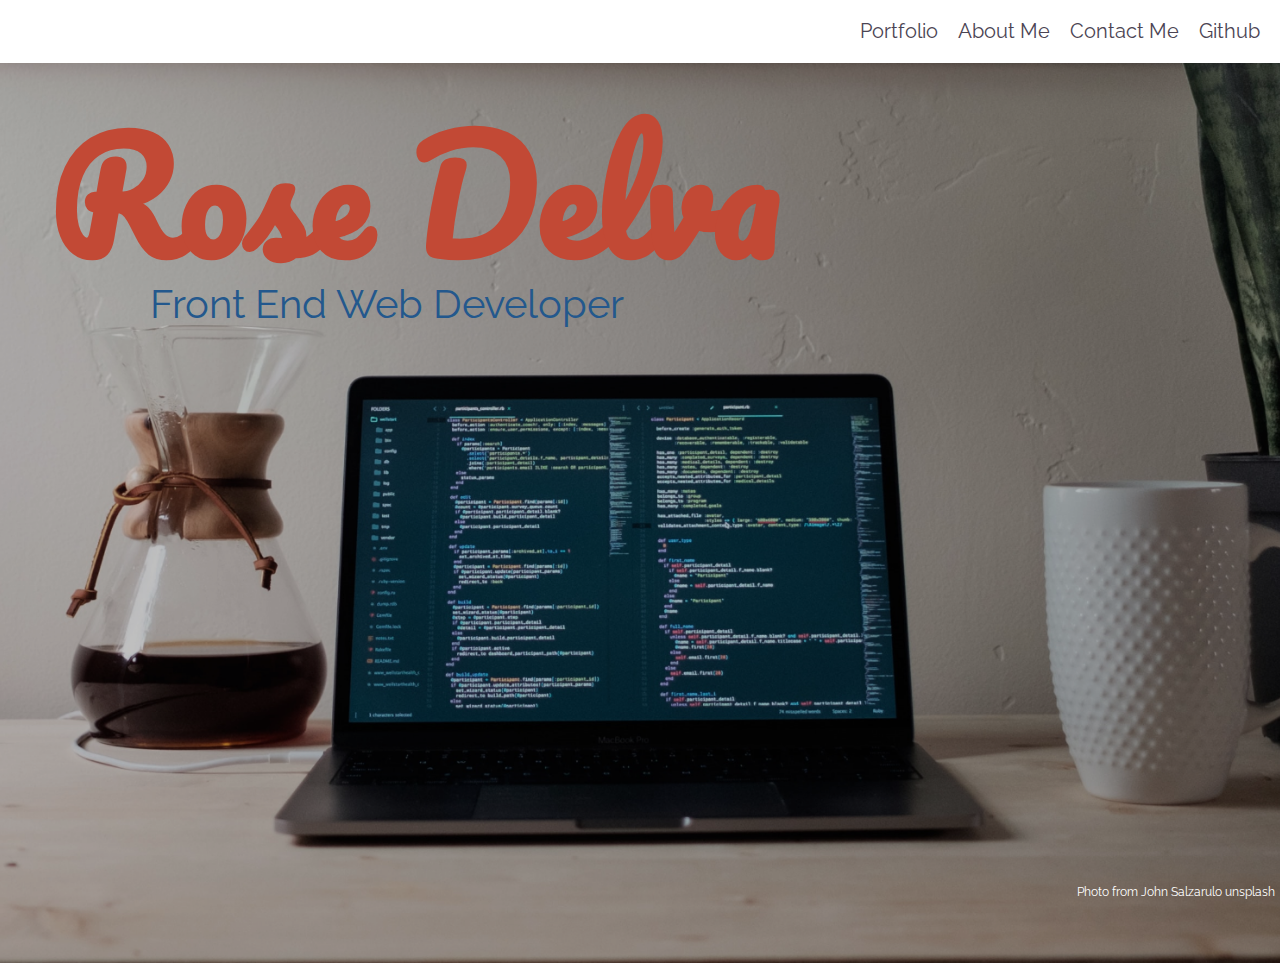
==== index.html @ cff22c8c "removed overlay adjust h1 for mobile" ====
<!DOCTYPE html>
<html>
	<head>
		<meta charset ="utf-8">
		<title>Rose Delva - Front-End Developer Portfolio</title>
		<meta name="viewport" content="width=device-width, initial-scale=1.0">
		<link rel="stylesheet" href="assets/css/style.css">


	</head>
	<body>
		<div class="wrapper">
			<header class="homepage-header container">
				<div class="homepage-logo">           
                    <div id="menu-button" class="homepage-button">  
                        <img src="assets/img/svg/menu.svg" >
                    </div>
                </div> <!-- homepage logo-->
				<nav id="menu" class="homepage-menu">
					<ul>
						<li><a href="portfolio.html" id="portfolio">Portfolio</a></li>
						<li><a href="about.html" id="about">About Me</a></li>
						<li><a href="contact.html" id="contact">Contact Me</a></li>
						<li><a href="https://github.com/rdelva" id="github">Github</a></li>
					</ul>
				</nav>
			</header>
			<div class="bg container"> <!-- bg placement-->
				<div class="overlay" >
					<div class="homepage-title">
						<h1>Rose Delva</h1>
						<h2 class="job-title">Front End Web Developer</h2>
					</div>				
				</div>
				
			</div>
			<h5 class="credit">Photo from John Salzarulo unsplash</h5>
		</div> <!-- end of container -->
		<footer>
			<nav class="footer-nav"></nav>
		</footer>
		<script src="assets/js/jquery-3.5.1.min.js"></script>
		<script src="assets/js/script.js"></script>
	</body>
</html>
---- assets/css/style.css ----
/*desaturated blue*/
/*shade of blue	*/
@import url("https://fonts.googleapis.com/css2?family=Raleway:ital,wght@0,300;0,400;0,700;0,900;1,400&display=swap");
@import url("https://fonts.googleapis.com/css2?family=Pacifico&display=swap");
/*! normalize.css v8.0.1 | MIT License | github.com/necolas/normalize.css */
/* Document
   ========================================================================== */
/**
 * 1. Correct the line height in all browsers.
 * 2. Prevent adjustments of font size after orientation changes in iOS.
 */
html {
  line-height: 1.15;
  /* 1 */
  -webkit-text-size-adjust: 100%;
  /* 2 */
}

/* Sections
   ========================================================================== */
/**
 * Remove the margin in all browsers.
 */
body {
  margin: 0;
}

/**
 * Render the `main` element consistently in IE.
 */
main {
  display: block;
}

/**
 * Correct the font size and margin on `h1` elements within `section` and
 * `article` contexts in Chrome, Firefox, and Safari.
 */
h1 {
  font-size: 2em;
  margin: 0.67em 0;
}

/* Grouping content
   ========================================================================== */
/**
 * 1. Add the correct box sizing in Firefox.
 * 2. Show the overflow in Edge and IE.
 */
hr {
  box-sizing: content-box;
  /* 1 */
  height: 0;
  /* 1 */
  overflow: visible;
  /* 2 */
}

/**
 * 1. Correct the inheritance and scaling of font size in all browsers.
 * 2. Correct the odd `em` font sizing in all browsers.
 */
pre {
  font-family: monospace, monospace;
  /* 1 */
  font-size: 1em;
  /* 2 */
}

/* Text-level semantics
   ========================================================================== */
/**
 * Remove the gray background on active links in IE 10.
 */
a {
  background-color: transparent;
}

/**
 * 1. Remove the bottom border in Chrome 57-
 * 2. Add the correct text decoration in Chrome, Edge, IE, Opera, and Safari.
 */
abbr[title] {
  border-bottom: none;
  /* 1 */
  text-decoration: underline;
  /* 2 */
  text-decoration: underline dotted;
  /* 2 */
}

/**
 * Add the correct font weight in Chrome, Edge, and Safari.
 */
b,
strong {
  font-weight: bolder;
}

/**
 * 1. Correct the inheritance and scaling of font size in all browsers.
 * 2. Correct the odd `em` font sizing in all browsers.
 */
code,
kbd,
samp {
  font-family: monospace, monospace;
  /* 1 */
  font-size: 1em;
  /* 2 */
}

/**
 * Add the correct font size in all browsers.
 */
small {
  font-size: 80%;
}

/**
 * Prevent `sub` and `sup` elements from affecting the line height in
 * all browsers.
 */
sub,
sup {
  font-size: 75%;
  line-height: 0;
  position: relative;
  vertical-align: baseline;
}

sub {
  bottom: -0.25em;
}

sup {
  top: -0.5em;
}

/* Embedded content
   ========================================================================== */
/**
 * Remove the border on images inside links in IE 10.
 */
img {
  border-style: none;
}

/* Forms
   ========================================================================== */
/**
 * 1. Change the font styles in all browsers.
 * 2. Remove the margin in Firefox and Safari.
 */
button,
input,
optgroup,
select,
textarea {
  font-family: inherit;
  /* 1 */
  font-size: 100%;
  /* 1 */
  line-height: 1.15;
  /* 1 */
  margin: 0;
  /* 2 */
}

/**
 * Show the overflow in IE.
 * 1. Show the overflow in Edge.
 */
button,
input {
  /* 1 */
  overflow: visible;
}

/**
 * Remove the inheritance of text transform in Edge, Firefox, and IE.
 * 1. Remove the inheritance of text transform in Firefox.
 */
button,
select {
  /* 1 */
  text-transform: none;
}

/**
 * Correct the inability to style clickable types in iOS and Safari.
 */
button,
[type=button],
[type=reset],
[type=submit] {
  -webkit-appearance: button;
}

/**
 * Remove the inner border and padding in Firefox.
 */
button::-moz-focus-inner,
[type=button]::-moz-focus-inner,
[type=reset]::-moz-focus-inner,
[type=submit]::-moz-focus-inner {
  border-style: none;
  padding: 0;
}

/**
 * Restore the focus styles unset by the previous rule.
 */
button:-moz-focusring,
[type=button]:-moz-focusring,
[type=reset]:-moz-focusring,
[type=submit]:-moz-focusring {
  outline: 1px dotted ButtonText;
}

/**
 * Correct the padding in Firefox.
 */
fieldset {
  padding: 0.35em 0.75em 0.625em;
}

/**
 * 1. Correct the text wrapping in Edge and IE.
 * 2. Correct the color inheritance from `fieldset` elements in IE.
 * 3. Remove the padding so developers are not caught out when they zero out
 *    `fieldset` elements in all browsers.
 */
legend {
  box-sizing: border-box;
  /* 1 */
  color: inherit;
  /* 2 */
  display: table;
  /* 1 */
  max-width: 100%;
  /* 1 */
  padding: 0;
  /* 3 */
  white-space: normal;
  /* 1 */
}

/**
 * Add the correct vertical alignment in Chrome, Firefox, and Opera.
 */
progress {
  vertical-align: baseline;
}

/**
 * Remove the default vertical scrollbar in IE 10+.
 */
textarea {
  overflow: auto;
}

/**
 * 1. Add the correct box sizing in IE 10.
 * 2. Remove the padding in IE 10.
 */
[type=checkbox],
[type=radio] {
  box-sizing: border-box;
  /* 1 */
  padding: 0;
  /* 2 */
}

/**
 * Correct the cursor style of increment and decrement buttons in Chrome.
 */
[type=number]::-webkit-inner-spin-button,
[type=number]::-webkit-outer-spin-button {
  height: auto;
}

/**
 * 1. Correct the odd appearance in Chrome and Safari.
 * 2. Correct the outline style in Safari.
 */
[type=search] {
  -webkit-appearance: textfield;
  /* 1 */
  outline-offset: -2px;
  /* 2 */
}

/**
 * Remove the inner padding in Chrome and Safari on macOS.
 */
[type=search]::-webkit-search-decoration {
  -webkit-appearance: none;
}

/**
 * 1. Correct the inability to style clickable types in iOS and Safari.
 * 2. Change font properties to `inherit` in Safari.
 */
::-webkit-file-upload-button {
  -webkit-appearance: button;
  /* 1 */
  font: inherit;
  /* 2 */
}

/* Interactive
   ========================================================================== */
/*
 * Add the correct display in Edge, IE 10+, and Firefox.
 */
details {
  display: block;
}

/*
 * Add the correct display in all browsers.
 */
summary {
  display: list-item;
}

/* Misc
   ========================================================================== */
/**
 * Add the correct display in IE 10+.
 */
template {
  display: none;
}

/**
 * Add the correct display in IE 10.
 */
[hidden] {
  display: none;
}

body, html, .wrapper {
  height: 100%;
}

* {
  box-sizing: border-box;
}

.bg {
  background-image: url("../img/background.png");
  background-position: center;
  background-repeat: no-repeat;
  background-size: cover;
  position: relative;
  height: 100%;
}

/*
.overlay {
	background-color: rgba(255, 255, 255, 0.205);
    position: absolute;
    top: 0;
    left: 0;
    width: 100%;
	height: 100%;
	z-index: 1;
}
*/
body {
  font-family: "Raleway", sans-serif;
}

img {
  max-width: 100%;
}

.container {
  padding: 10px;
}

.portfolio, .about {
  background-color: #DFDCD9;
  height: auto;
}

.about {
  line-height: 30px;
  height: 100%;
}

.homepage-title {
  padding-top: 50px;
  text-align: center;
}
@media (min-width: 769px) {
  .homepage-title {
    text-align: initial;
    padding-left: 40px;
    padding-top: 35px;
  }
}

.title {
  display: flex;
  flex-direction: row;
  flex-wrap: nowrap;
  font-size: 1.25em;
  color: #4B4453;
  font-weight: bold;
  font-family: "Raleway", sans-serif;
}

.logo {
  text-decoration: none;
}

#header-name {
  font-size: 1.5625em;
  color: #C24935;
  padding-top: 20px;
  font-family: "Pacifico", cursive;
  display: inline-block;
}
@media (min-width: 769px) {
  #header-name {
    padding-top: 10px;
  }
}
#header-title {
  display: none;
  font-size: 1.25em;
  color: #4B4453;
  font-family: "Raleway", sans-serif;
}

h1 {
  font-size: 3.125em;
  color: #C24935;
  font-family: "Pacifico", cursive;
  padding: 0px;
  margin: 0px;
}
@media (min-width: 375px) and (max-width: 640px) {
  h1 {
    font-size: 4.375em;
  }
}
@media (min-width: 640px) and (max-width: 768px) {
  h1 {
    font-size: 5em;
  }
}
@media (min-width: 769px) {
  h1 {
    font-size: 9.375em;
  }
}

h2 {
  margin: 0px;
  font-size: 1.375em;
  color: #23588D;
  font-family: "Raleway", sans-serif;
}
@media (min-width: 375px) and (max-width: 640px) {
  h2 {
    font-size: 1.5625em;
  }
}
@media (min-width: 769px) {
  h2 {
    padding-left: 100px;
    font-size: 2.5em;
    font-weight: 400;
  }
}

h3 {
  font-size: 1.875em;
  font-weight: 300;
}

.credit {
  font-size: 0.75em;
  color: #fff;
  font-weight: 400;
  margin: 0;
  padding: 0;
  position: absolute;
  right: 5px;
  bottom: -32px;
  display: inline-block;
}
@media (min-width: 769px) {
  .credit {
    bottom: 0px;
  }
}

p {
  font-family: "Raleway", sans-serif;
  font-size: 1em;
  font-weight: 300;
}

header {
  display: flex;
  flex-direction: column;
  flex-wrap: nowrap;
}
@media (min-width: 769px) {
  header {
    display: flex;
    flex-direction: row;
    flex-wrap: nowrap;
    justify-content: space-between;
  }
}

@media (min-width: 769px) {
  .homepage-header {
    display: flex;
    flex-direction: row;
    flex-wrap: nowrap;
    justify-content: flex-end;
  }
}

.homepage-logo {
  display: flex;
  flex-direction: row;
  flex-wrap: nowrap;
  justify-content: flex-end;
}

.header-logo {
  display: flex;
  flex-direction: row;
  flex-wrap: nowrap;
  justify-content: space-between;
}

#menu {
  display: none;
}
@media (min-width: 769px) {
  #menu {
    display: block;
  }
}
#menu ul {
  list-style-type: none;
  margin: 0px;
  padding: 0px;
}
@media (min-width: 769px) {
  #menu ul {
    display: flex;
    flex-direction: row;
    flex-wrap: nowrap;
  }
}
#menu ul li {
  padding: 10px;
  text-align: center;
}
#menu ul a {
  text-decoration: none;
  width: 100%;
  display: inline-block;
}
#menu ul a:link {
  font-size: 1.25em;
  color: #4B4453;
  font-weight: none;
}
#menu ul a:visited {
  font-size: 1.25em;
  color: #4B4453;
  font-weight: none;
}
#menu ul a:hover {
  font-size: 1.25em;
  color: #C24935;
  font-weight: none;
}

.img {
  max-width: 100%;
}

@media (min-width: 640px) and (max-width: 768px) {
  .portfolio section {
    display: flex;
    flex-direction: row;
    flex-wrap: wrap;
    justify-content: space-between;
    padding: 10px;
  }
}
@media (min-width: 769px) {
  .portfolio section {
    display: flex;
    flex-direction: row;
    flex-wrap: wrap;
    justify-content: space-around;
    padding: 10px;
  }
}

.project {
  position: relative;
  margin: 10px 0;
}
@media (min-width: 640px) and (max-width: 768px) {
  .project {
    width: 45%;
  }
}
@media (min-width: 769px) {
  .project {
    width: 45%;
  }
}
.project-info {
  font-size: 0.75em;
  color: #fff;
  background-color: rgba(192, 74, 53, 0.93);
  height: 100%;
  width: 100%;
  max-width: 100%;
  padding: 10px;
  color: #fff;
  position: absolute;
  z-index: 1;
  top: 0px;
  left: 0px;
  right: 0px;
  bottom: 0px;
  opacity: 0;
  transition-property: opacity;
  transition-duration: 0.5s;
  transition-timing-function: ease-in-out;
}
@media (min-width: 769px) {
  .project-info {
    font-size: 1.25em;
  }
}
@media (min-width: 1400px) {
  .project-info {
    font-size: 1.875em;
    padding: 20px;
  }
}
.project-info:hover {
  opacity: 1;
}
.project-title {
  border-bottom: 1px solid #fff;
  width: 100%;
  padding-bottom: 5px;
}
.project-text {
  line-height: 20px;
}
@media (min-width: 769px) {
  .project-text {
    line-height: 30px;
  }
}
@media (min-width: 1400px) {
  .project-text {
    line-height: 40px;
  }
}
.project a {
  border: 1px solid #fff;
  border-radius: 10px;
  padding: 20px;
  text-decoration: none;
}
.project a:link {
  color: #fff;
  background-color: none;
  transition-property: color, background-color;
  transition-duration: 1s;
}
.project a:visited {
  color: #fff;
}
.project a:hover {
  background-color: #fff;
  color: #C24935;
}
.project .links {
  display: flex;
  flex-direction: row;
  flex-wrap: nowrap;
  justify-content: space-between;
  padding: 5px 40px 0 40px;
}

.social img {
  width: 50px;
  height: 50px;
  margin-right: 10px;
}

.input-wrapper {
  width: 100%;
  position: relative;
}

.icon {
  position: absolute;
  color: #C24935;
  top: 20px;
  left: 5px;
}

.icon:focus {
  color: #23588D;
}

#menu-button {
  display: flex;
  flex-direction: column;
  flex-wrap: nowrap;
  justify-content: center;
  border: solid 3px #C24935;
  border-radius: 10px;
  cursor: pointer;
  transition-property: border;
  transition-duration: 2ms;
}
#menu-button:hover {
  border: solid 3px #23588D;
}
#menu-button img {
  padding: 10px;
}
@media (min-width: 769px) {
  #menu-button {
    display: none;
  }
}

.homepage-button {
  align-self: flex-end;
}

@media (min-width: 769px) {
  .contactInfo {
    display: flex;
    flex-direction: row;
    flex-wrap: nowrap;
    justify-content: space-between;
  }
}

.input-wrapper:first-child {
  margin-right: 10px;
}

input[type=text], input[type=email] {
  width: 100%;
  margin: 10px 0px 10px 0;
  outline: none;
  padding: 10px 10px 10px 30px;
  border: none;
  transition-property: border;
  transition-duration: 0.3s;
}
input[type=text]:focus, input[type=email]:focus {
  border-bottom: 1px solid #C24935;
}

textarea {
  width: 100%;
  margin: 10px 0px;
  border-radius: 5px;
  border-radius: 5px;
  padding: 10px;
  border: none;
  height: 250px;
  background-color: #fff;
  outline: none;
  transition-property: border;
  transition-duration: 0.5s;
}
textarea:focus {
  border-bottom: 3px solid #C24935;
}

[type=placeholder] {
  padding-left: 20px;
}

[type=submit] {
  display: block;
  border-radius: 5px;
  padding: 10px;
  width: 100%;
  background-color: #C24935;
  color: #fff;
  border: none;
}
[type=submit]:hover {
  background-color: #fff;
  color: #C24935;
  border-color: 1px solid #C24935;
}

/*# sourceMappingURL=style.css.map */
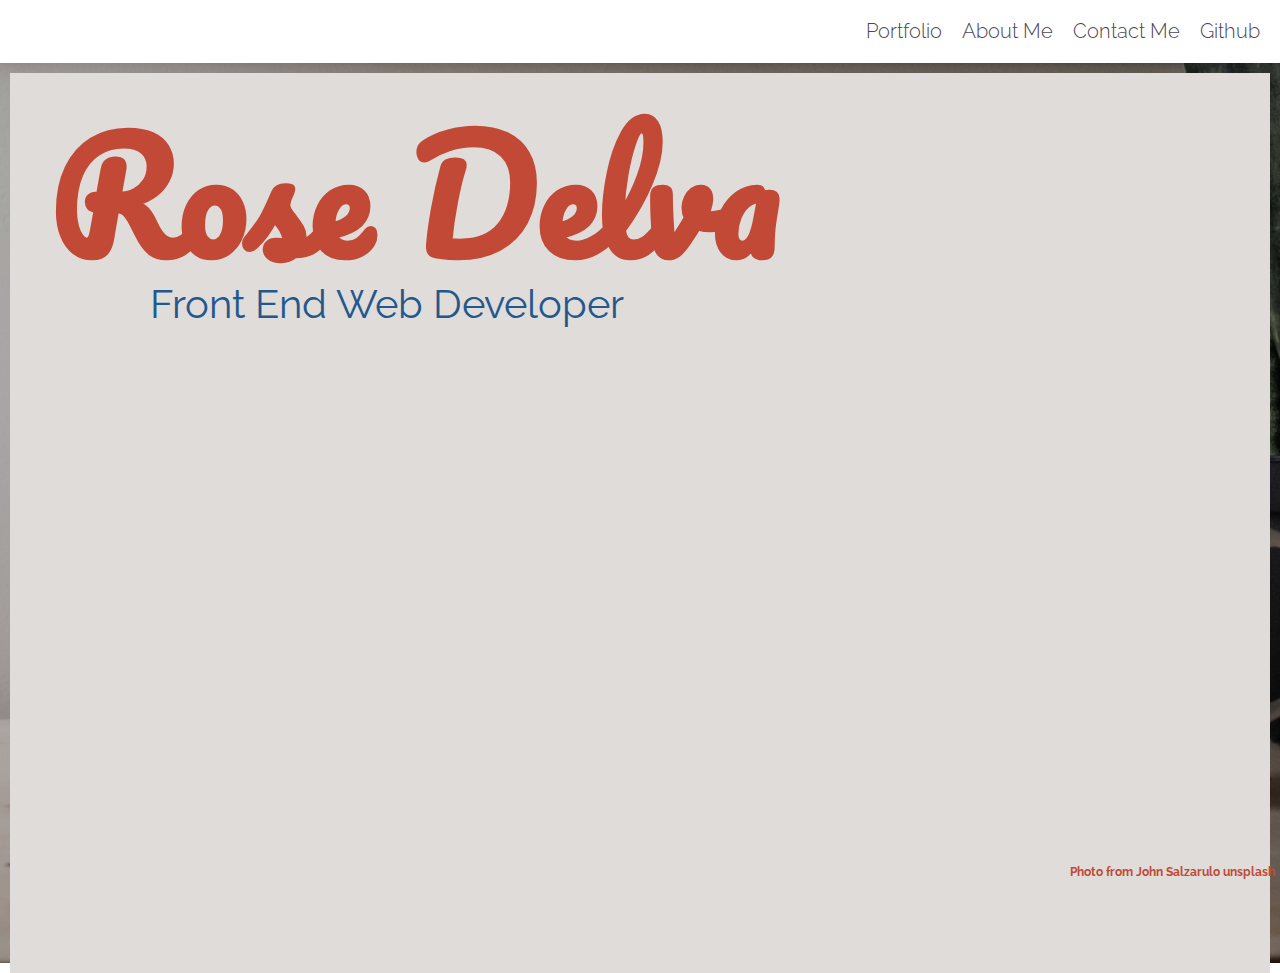
==== commit 7e24d4e2: "update code" ====
--- a/index.html
+++ b/index.html
@@ -1,5 +1,5 @@
 <!DOCTYPE html>
-<html>
+<html lang="EN">
 	<head>
 		<meta charset ="utf-8">
 		<title>Rose Delva - Front-End Developer Portfolio</title>
@@ -10,11 +10,14 @@
 	</head>
 	<body>
 		<div class="wrapper">
-			<header class="homepage-header container">
-				<div class="homepage-logo">           
-                    <div id="menu-button" class="homepage-button">  
-                        <img src="assets/img/svg/menu.svg" >
-                    </div>
+			<header class="homepage-header container" id="header">
+				<div class="homepage-logo">
+           
+                    <a id="menu-button" class="homepage-button">  						
+						<svg  id = "hamburger" viewBox="1 0 30 24" >
+							<path  d="M4 10h24c1.104 0 2-.896 2-2s-.896-2-2-2H4c-1.104 0-2 .896-2 2s.896 2 2 2zm24 4H4c-1.104 0-2 .896-2 2s.896 2 2 2h24c1.104 0 2-.896 2-2s-.896-2-2-2zm0 8H4c-1.104 0-2 .896-2 2s.896 2 2 2h24c1.104 0 2-.896 2-2s-.896-2-2-2z"/>
+						</svg>
+                    </a>
                 </div> <!-- homepage logo-->
 				<nav id="menu" class="homepage-menu">
 					<ul>
@@ -34,7 +37,7 @@
 				</div>
 				
 			</div>
-			<h5 class="credit">Photo from John Salzarulo unsplash</h5>
+			<a href="https://unsplash.com/@johnsalzarulo" target="_blank" alt="John Salzarulo Unsplash page" class="credit"><h5 >Photo from John Salzarulo unsplash</h5></a>
 		</div> <!-- end of container -->
 		<footer>
 			<nav class="footer-nav"></nav>
--- a/assets/css/style.css
+++ b/assets/css/style.css
@@ -381,9 +381,9 @@
   padding: 10px;
 }
 
-.portfolio, .about {
+.overlay {
   background-color: #DFDCD9;
-  height: auto;
+  height: calc(100vh - 0px);
 }
 
 .about {
@@ -463,6 +463,7 @@
   margin: 0px;
   font-size: 1.375em;
   color: #23588D;
+  font-weight: 300;
   font-family: "Raleway", sans-serif;
 }
 @media (min-width: 375px) and (max-width: 640px) {
@@ -484,15 +485,26 @@
 }
 
 .credit {
-  font-size: 0.75em;
+  font-size: 0.9375em;
   color: #fff;
-  font-weight: 400;
+  font-weight: 300;
   margin: 0;
   padding: 0;
   position: absolute;
   right: 5px;
   bottom: -32px;
   display: inline-block;
+  text-decoration: none;
+}
+.credit:link {
+  font-size: 0.9375em;
+  color: #C24935;
+  font-weight: 300;
+}
+.credit:hover {
+  font-size: 0.9375em;
+  color: #C24935;
+  font-weight: 300;
 }
 @media (min-width: 769px) {
   .credit {
@@ -520,6 +532,18 @@
   }
 }
 
+.sticky {
+  position: fixed;
+  top: 0;
+  width: 100%;
+  z-index: 999;
+  background-color: #fff;
+}
+
+.sticky + .bg {
+  padding-top: 150px;
+}
+
 @media (min-width: 769px) {
   .homepage-header {
     display: flex;
@@ -575,17 +599,17 @@
 #menu ul a:link {
   font-size: 1.25em;
   color: #4B4453;
-  font-weight: none;
+  font-weight: 300;
 }
 #menu ul a:visited {
   font-size: 1.25em;
   color: #4B4453;
-  font-weight: none;
+  font-weight: 300;
 }
 #menu ul a:hover {
   font-size: 1.25em;
   color: #C24935;
-  font-weight: none;
+  font-weight: 300;
 }
 
 .img {
@@ -593,7 +617,7 @@
 }
 
 @media (min-width: 640px) and (max-width: 768px) {
-  .portfolio section {
+  .portfolio {
     display: flex;
     flex-direction: row;
     flex-wrap: wrap;
@@ -602,7 +626,7 @@
   }
 }
 @media (min-width: 769px) {
-  .portfolio section {
+  .portfolio {
     display: flex;
     flex-direction: row;
     flex-wrap: wrap;
@@ -700,8 +724,7 @@
   display: flex;
   flex-direction: row;
   flex-wrap: nowrap;
-  justify-content: space-between;
-  padding: 5px 40px 0 40px;
+  justify-content: space-around;
 }
 
 .social img {
@@ -726,31 +749,21 @@
   color: #23588D;
 }
 
-#menu-button {
-  display: flex;
-  flex-direction: column;
-  flex-wrap: nowrap;
-  justify-content: center;
-  border: solid 3px #C24935;
-  border-radius: 10px;
-  cursor: pointer;
-  transition-property: border;
-  transition-duration: 2ms;
-}
-#menu-button:hover {
-  border: solid 3px #23588D;
-}
-#menu-button img {
-  padding: 10px;
-}
+#hamburger {
+  height: 40px;
+  width: 40px;
+  color: #C24935;
+  fill: currentColor;
+}
+#hamburger:hover {
+  color: #23588D;
+  fill: currentColor;
+}
+
 @media (min-width: 769px) {
   #menu-button {
     display: none;
   }
-}
-
-.homepage-button {
-  align-self: flex-end;
 }
 
 @media (min-width: 769px) {
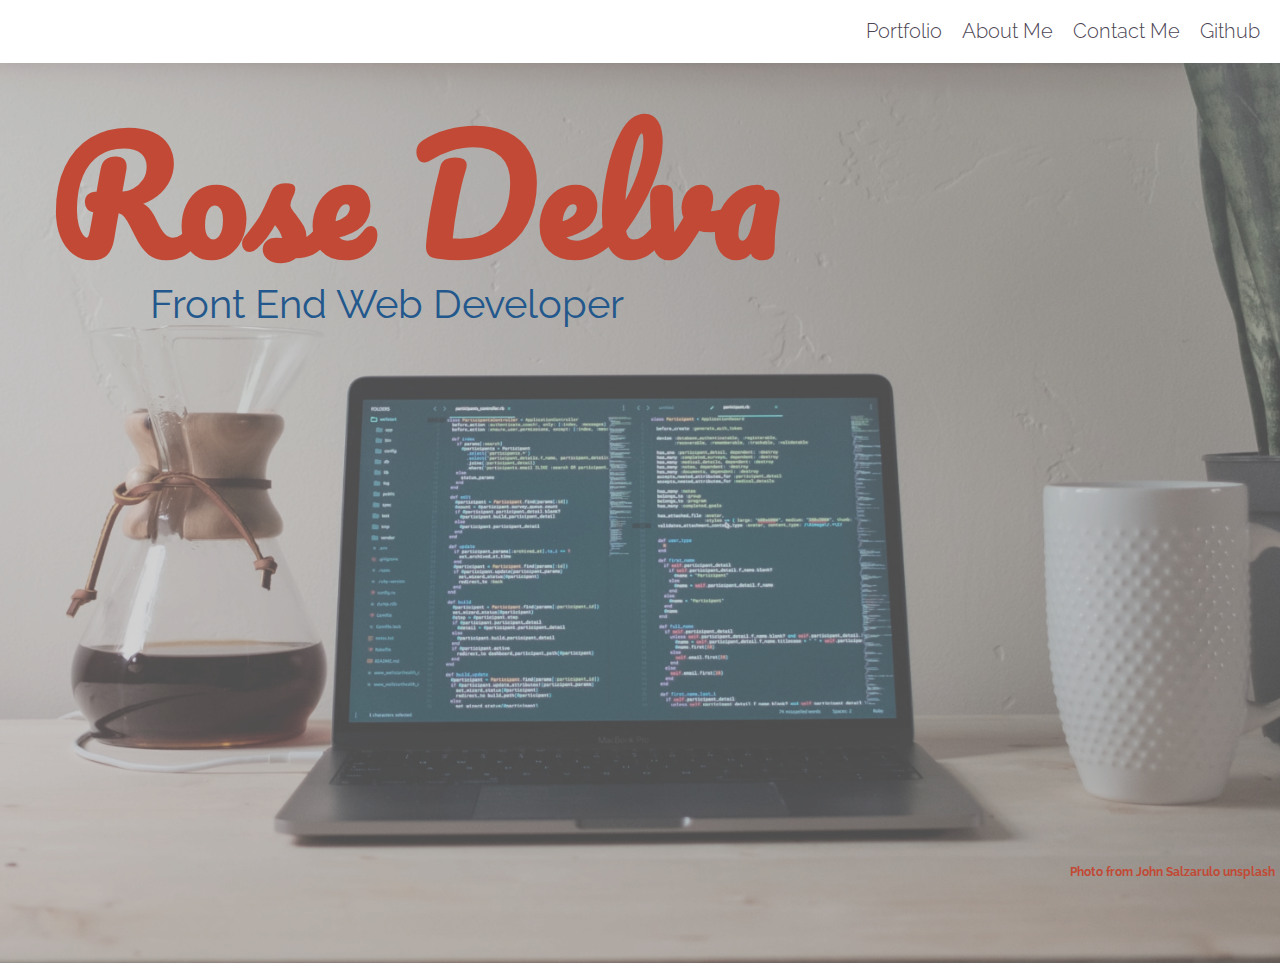
==== commit a0a3b554: "updating the about page" ====
--- a/index.html
+++ b/index.html
@@ -28,12 +28,14 @@
 					</ul>
 				</nav>
 			</header>
-			<div class="bg container"> <!-- bg placement-->
-				<div class="overlay" >
-					<div class="homepage-title">
-						<h1>Rose Delva</h1>
-						<h2 class="job-title">Front End Web Developer</h2>
-					</div>				
+			<div class="bg "> <!-- bg placement-->
+				<div class="whiteout">
+					<div class="container" >
+						<div class="homepage-title">
+							<h1>Rose Delva</h1>
+							<h2 class="job-title">Front End Web Developer</h2>
+						</div>				
+					</div>
 				</div>
 				
 			</div>
--- a/assets/css/style.css
+++ b/assets/css/style.css
@@ -358,17 +358,6 @@
   height: 100%;
 }
 
-/*
-.overlay {
-	background-color: rgba(255, 255, 255, 0.205);
-    position: absolute;
-    top: 0;
-    left: 0;
-    width: 100%;
-	height: 100%;
-	z-index: 1;
-}
-*/
 body {
   font-family: "Raleway", sans-serif;
 }
@@ -381,14 +370,22 @@
   padding: 10px;
 }
 
+.whiteout {
+  background-color: rgba(255, 255, 255, 0.3);
+  height: calc(100vh - 0px);
+}
+
 .overlay {
   background-color: #DFDCD9;
-  height: calc(100vh - 0px);
+  height: auto;
 }
 
 .about {
   line-height: 30px;
-  height: 100%;
+  height: 100vh;
+  display: flex;
+  flex-direction: row;
+  flex-wrap: nowrap;
 }
 
 .homepage-title {
@@ -495,6 +492,8 @@
   bottom: -32px;
   display: inline-block;
   text-decoration: none;
+  margin: 0px;
+  padding: 0px;
 }
 .credit:link {
   font-size: 0.9375em;
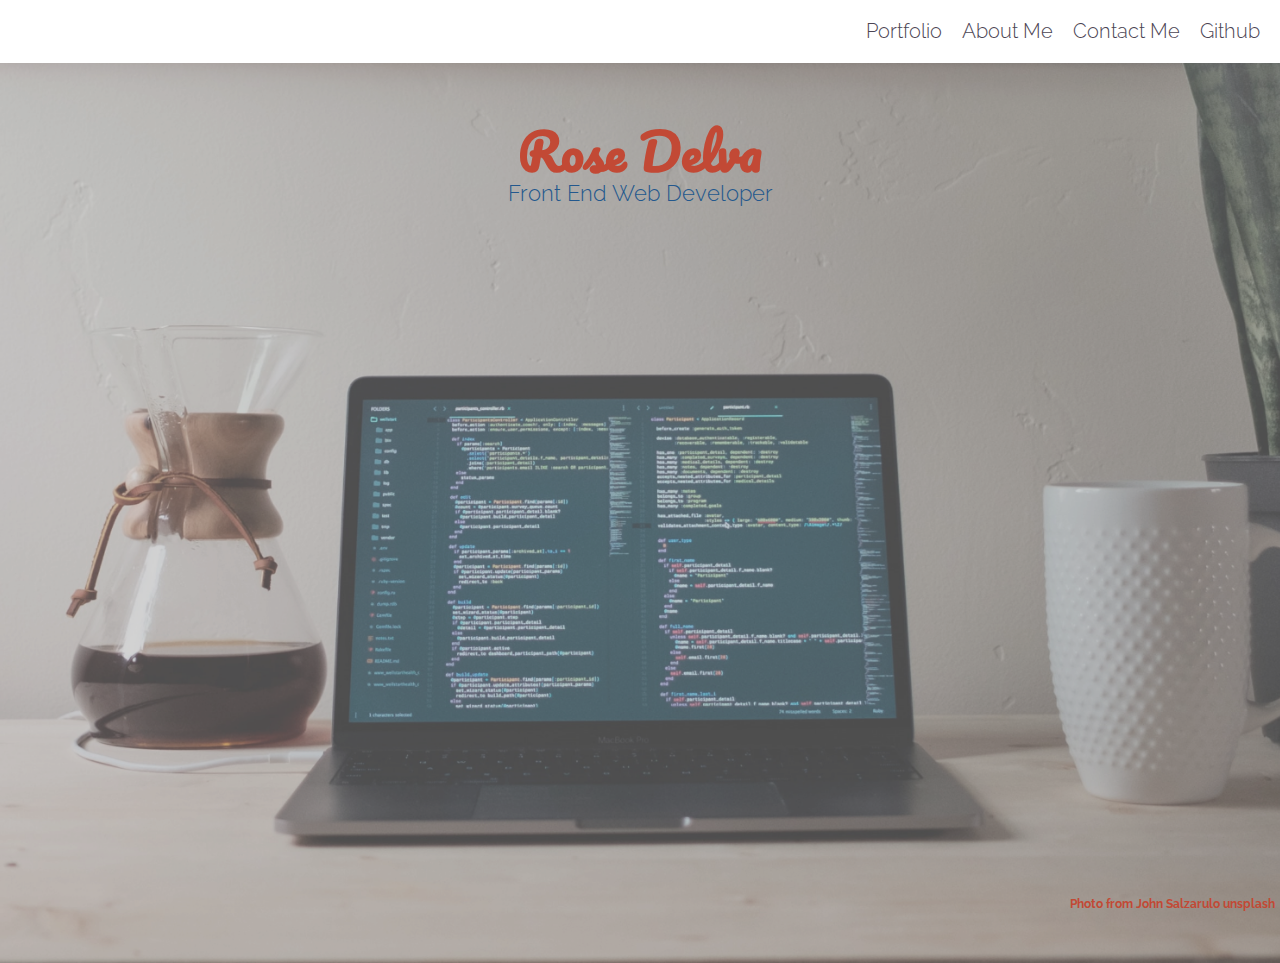
==== commit d32079e4: "updated html" ====
--- a/index.html
+++ b/index.html
@@ -39,7 +39,7 @@
 				</div>
 				
 			</div>
-			<a href="https://unsplash.com/@johnsalzarulo" target="_blank" alt="John Salzarulo Unsplash page" class="credit"><h5 >Photo from John Salzarulo unsplash</h5></a>
+			<a href="https://unsplash.com/@johnsalzarulo" target="_blank" class="credit"><h5 >Photo from John Salzarulo unsplash</h5></a>
 		</div> <!-- end of container -->
 		<footer>
 			<nav class="footer-nav"></nav>
--- a/assets/css/style.css
+++ b/assets/css/style.css
@@ -1,7 +1,30 @@
-/*desaturated blue*/
-/*shade of blue	*/
 @import url("https://fonts.googleapis.com/css2?family=Raleway:ital,wght@0,300;0,400;0,700;0,900;1,400&display=swap");
 @import url("https://fonts.googleapis.com/css2?family=Pacifico&display=swap");
+.grid__row:after {
+  content: "";
+  display: table;
+  clear: both;
+}
+
+.container {
+  width: 100%;
+  margin: 0 auto;
+  padding: 10px;
+}
+
+.grid__row:last-of-type, .grid__row {
+  display: flex;
+  flex-direction: column;
+  flex-wrap: wrap;
+}
+@media (min-width: 768px) and (max-width: 1080px) {
+  .grid__row:last-of-type, .grid__row {
+    display: flex;
+    flex-direction: row;
+    flex-wrap: wrap;
+  }
+}
+
 /*! normalize.css v8.0.1 | MIT License | github.com/necolas/normalize.css */
 /* Document
    ========================================================================== */
@@ -347,6 +370,10 @@
 
 * {
   box-sizing: border-box;
+}
+
+.background {
+  background-color: #DFDCD9;
 }
 
 .bg {
@@ -366,10 +393,6 @@
   max-width: 100%;
 }
 
-.container {
-  padding: 10px;
-}
-
 .whiteout {
   background-color: rgba(255, 255, 255, 0.3);
   height: calc(100vh - 0px);
@@ -382,17 +405,154 @@
 
 .about {
   line-height: 30px;
-  height: 100vh;
-  display: flex;
-  flex-direction: row;
-  flex-wrap: nowrap;
+  height: calc(100vh - 0px);
+}
+
+.container {
+  font-family: "Raleway", sans-serif;
+}
+
+@media (min-width: 1080px) and (max-width: 1280px) {
+  .bio {
+    display: flex;
+    flex-direction: row;
+    flex-wrap: wrap;
+  }
+}
+@media (min-width: 1280px) and (max-width: 1400px) {
+  .bio {
+    display: flex;
+    flex-direction: row;
+    flex-wrap: wrap;
+  }
+}
+@media (min-width: 1401px) {
+  .bio {
+    display: flex;
+    flex-direction: row;
+    flex-wrap: wrap;
+  }
+}
+@media (min-width: 1080px) and (max-width: 1280px) {
+  .bio-text {
+    width: 50%;
+  }
+}
+@media (min-width: 1280px) and (max-width: 1400px) {
+  .bio-text {
+    width: 50%;
+  }
+}
+@media (min-width: 1401px) {
+  .bio-text {
+    width: 50%;
+  }
+}
+
+@media (min-width: 1080px) and (max-width: 1280px) {
+  .skills {
+    width: 30%;
+  }
+}
+@media (min-width: 1280px) and (max-width: 1400px) {
+  .skills {
+    width: 30%;
+    margin-left: 10px;
+  }
+}
+@media (min-width: 1401px) {
+  .skills {
+    width: 30%;
+    margin-left: 10px;
+  }
+}
+
+.grid {
+  /* enf of col */
+}
+.grid__row {
+  padding-top: 10px;
+  padding-bottom: 10px;
+}
+@media (min-width: 768px) and (max-width: 1080px) {
+  .grid__col--1 {
+    width: 6.5%;
+  }
+  .grid__col--2 {
+    width: 15%;
+  }
+  .grid__col--3 {
+    width: 23.5%;
+  }
+  .grid__col--4 {
+    width: 32%;
+  }
+  .grid__col--5 {
+    width: 40.5%;
+  }
+  .grid__col--6 {
+    width: 49%;
+  }
+  .grid__col--7 {
+    width: 57.5%;
+  }
+  .grid__col--8 {
+    width: 66%;
+  }
+  .grid__col--9 {
+    width: 74.5%;
+  }
+  .grid__col--10 {
+    width: 83%;
+  }
+  .grid__col--11 {
+    width: 91.5%;
+  }
+  .grid__col--12 {
+    width: 100%;
+  }
+}
+
+/*end of grid*/
+@media (min-width: 640px) and (max-width: 768px) {
+  [class^=grid__col--] {
+    display: flex;
+    flex-direction: column;
+    flex-wrap: wrap;
+    margin-top: 0.75em;
+    margin-bottom: 0.75em;
+  }
+}
+@media (min-width: 768px) and (max-width: 1080px) {
+  [class^=grid__col--] {
+    display: flex;
+    flex-direction: row;
+    flex-wrap: wrap;
+    float: left;
+    min-height: 1px;
+    padding-left: 10px;
+    padding-right: 10px;
+  }
+  [class^=grid__col--] + [class^=grid__col--] {
+    margin-left: 2%;
+  }
+  [class^=grid__col--]:last-of-type {
+    float: right;
+  }
+}
+
+@media (min-width: 768px) and (max-width: 1080px) {
+  .centered {
+    margin-right: auto;
+    margin-left: auto;
+  }
 }
 
 .homepage-title {
   padding-top: 50px;
   text-align: center;
 }
-@media (min-width: 769px) {
+@media (min-width: 768px) and (max-width: 1080px) {
   .homepage-title {
     text-align: initial;
     padding-left: 40px;
@@ -421,7 +581,7 @@
   font-family: "Pacifico", cursive;
   display: inline-block;
 }
-@media (min-width: 769px) {
+@media (min-width: 768px) and (max-width: 1080px) {
   #header-name {
     padding-top: 10px;
   }
@@ -450,7 +610,7 @@
     font-size: 5em;
   }
 }
-@media (min-width: 769px) {
+@media (min-width: 768px) and (max-width: 1080px) {
   h1 {
     font-size: 9.375em;
   }
@@ -468,7 +628,7 @@
     font-size: 1.5625em;
   }
 }
-@media (min-width: 769px) {
+@media (min-width: 768px) and (max-width: 1080px) {
   h2 {
     padding-left: 100px;
     font-size: 2.5em;
@@ -505,7 +665,7 @@
   color: #C24935;
   font-weight: 300;
 }
-@media (min-width: 769px) {
+@media (min-width: 768px) and (max-width: 1080px) {
   .credit {
     bottom: 0px;
   }
@@ -522,7 +682,31 @@
   flex-direction: column;
   flex-wrap: nowrap;
 }
-@media (min-width: 769px) {
+@media (min-width: 768px) and (max-width: 1080px) {
+  header {
+    display: flex;
+    flex-direction: row;
+    flex-wrap: nowrap;
+    justify-content: space-between;
+  }
+}
+@media (min-width: 1080px) and (max-width: 1280px) {
+  header {
+    display: flex;
+    flex-direction: row;
+    flex-wrap: nowrap;
+    justify-content: space-between;
+  }
+}
+@media (min-width: 1280px) and (max-width: 1400px) {
+  header {
+    display: flex;
+    flex-direction: row;
+    flex-wrap: nowrap;
+    justify-content: space-between;
+  }
+}
+@media (min-width: 1401px) {
   header {
     display: flex;
     flex-direction: row;
@@ -543,7 +727,7 @@
   padding-top: 150px;
 }
 
-@media (min-width: 769px) {
+@media (min-width: 768px) and (max-width: 1080px) {
   .homepage-header {
     display: flex;
     flex-direction: row;
@@ -569,7 +753,22 @@
 #menu {
   display: none;
 }
-@media (min-width: 769px) {
+@media (min-width: 768px) and (max-width: 1080px) {
+  #menu {
+    display: block;
+  }
+}
+@media (min-width: 1080px) and (max-width: 1280px) {
+  #menu {
+    display: block;
+  }
+}
+@media (min-width: 1280px) and (max-width: 1400px) {
+  #menu {
+    display: block;
+  }
+}
+@media (min-width: 1401px) {
   #menu {
     display: block;
   }
@@ -579,7 +778,28 @@
   margin: 0px;
   padding: 0px;
 }
-@media (min-width: 769px) {
+@media (min-width: 768px) and (max-width: 1080px) {
+  #menu ul {
+    display: flex;
+    flex-direction: row;
+    flex-wrap: nowrap;
+  }
+}
+@media (min-width: 1080px) and (max-width: 1280px) {
+  #menu ul {
+    display: flex;
+    flex-direction: row;
+    flex-wrap: nowrap;
+  }
+}
+@media (min-width: 1280px) and (max-width: 1400px) {
+  #menu ul {
+    display: flex;
+    flex-direction: row;
+    flex-wrap: nowrap;
+  }
+}
+@media (min-width: 1401px) {
   #menu ul {
     display: flex;
     flex-direction: row;
@@ -620,11 +840,20 @@
     display: flex;
     flex-direction: row;
     flex-wrap: wrap;
+    justify-content: space-around;
+    padding: 10px;
+  }
+}
+@media (min-width: 768px) and (max-width: 1080px) {
+  .portfolio {
+    display: flex;
+    flex-direction: row;
+    flex-wrap: wrap;
     justify-content: space-between;
     padding: 10px;
   }
 }
-@media (min-width: 769px) {
+@media (min-width: 1080px) and (max-width: 1280px) {
   .portfolio {
     display: flex;
     flex-direction: row;
@@ -633,17 +862,45 @@
     padding: 10px;
   }
 }
+@media (min-width: 1280px) and (max-width: 1400px) {
+  .portfolio {
+    display: flex;
+    flex-direction: row;
+    flex-wrap: wrap;
+    justify-content: space-around;
+    padding: 10px;
+  }
+}
+@media (min-width: 1401px) {
+  .portfolio {
+    display: flex;
+    flex-direction: row;
+    flex-wrap: wrap;
+    justify-content: space-around;
+    padding: 10px;
+  }
+}
 
 .project {
   position: relative;
   margin: 10px 0;
 }
-@media (min-width: 640px) and (max-width: 768px) {
+@media (min-width: 768px) and (max-width: 1080px) {
   .project {
     width: 45%;
   }
 }
-@media (min-width: 769px) {
+@media (min-width: 1080px) and (max-width: 1280px) {
+  .project {
+    width: 45%;
+  }
+}
+@media (min-width: 1280px) and (max-width: 1400px) {
+  .project {
+    width: 45%;
+  }
+}
+@media (min-width: 1401px) {
   .project {
     width: 45%;
   }
@@ -668,14 +925,36 @@
   transition-duration: 0.5s;
   transition-timing-function: ease-in-out;
 }
-@media (min-width: 769px) {
+@media (min-width: 375px) and (max-width: 640px) {
+  .project-info {
+    font-size: 1.125em;
+  }
+}
+@media (min-width: 640px) and (max-width: 768px) {
+  .project-info {
+    font-size: 1.125em;
+  }
+}
+@media (min-width: 768px) and (max-width: 1080px) {
+  .project-info {
+    font-size: 0.875em;
+  }
+}
+@media (min-width: 1080px) and (max-width: 1280px) {
   .project-info {
     font-size: 1.25em;
-  }
-}
-@media (min-width: 1400px) {
+    padding: 20px;
+  }
+}
+@media (min-width: 1280px) and (max-width: 1400px) {
   .project-info {
-    font-size: 1.875em;
+    font-size: 1.5625em;
+    padding: 20px;
+  }
+}
+@media (min-width: 1401px) {
+  .project-info {
+    font-size: 2.1875em;
     padding: 20px;
   }
 }
@@ -690,26 +969,51 @@
 .project-text {
   line-height: 20px;
 }
-@media (min-width: 769px) {
-  .project-text {
-    line-height: 30px;
-  }
-}
-@media (min-width: 1400px) {
+@media (min-width: 375px) and (max-width: 640px) {
   .project-text {
     line-height: 40px;
+  }
+}
+@media (min-width: 640px) and (max-width: 768px) {
+  .project-text {
+    line-height: 50px;
+  }
+}
+@media (min-width: 768px) and (max-width: 1080px) {
+  .project-text {
+    line-height: 25px;
+  }
+}
+@media (min-width: 1080px) and (max-width: 1280px) {
+  .project-text {
+    line-height: 60px;
+  }
+}
+@media (min-width: 1280px) and (max-width: 1400px) {
+  .project-text {
+    line-height: 50px;
+  }
+}
+@media (min-width: 1401px) {
+  .project-text {
+    line-height: 50px;
   }
 }
 .project a {
   border: 1px solid #fff;
   border-radius: 10px;
-  padding: 20px;
+  padding: 10px 30px;
   text-decoration: none;
+}
+@media (min-width: 640px) and (max-width: 768px) {
+  .project a {
+    margin-top: 10px;
+    padding: 10px 30px;
+  }
 }
 .project a:link {
   color: #fff;
-  background-color: none;
-  transition-property: color, background-color;
+  transition-property: color, backgroundcolor;
   transition-duration: 1s;
 }
 .project a:visited {
@@ -724,6 +1028,17 @@
   flex-direction: row;
   flex-wrap: nowrap;
   justify-content: space-around;
+  margin-top: 30px;
+}
+@media (min-width: 640px) and (max-width: 768px) {
+  .project .links {
+    margin-top: 10px;
+  }
+}
+@media (min-width: 768px) and (max-width: 1080px) {
+  .project .links {
+    margin-top: 20px;
+  }
 }
 
 .social img {
@@ -759,13 +1074,52 @@
   fill: currentColor;
 }
 
-@media (min-width: 769px) {
+@media (min-width: 768px) and (max-width: 1080px) {
   #menu-button {
     display: none;
   }
 }
-
-@media (min-width: 769px) {
+@media (min-width: 1080px) and (max-width: 1280px) {
+  #menu-button {
+    display: none;
+  }
+}
+@media (min-width: 1280px) and (max-width: 1400px) {
+  #menu-button {
+    display: none;
+  }
+}
+@media (min-width: 1401px) {
+  #menu-button {
+    display: none;
+  }
+}
+
+@media (min-width: 768px) and (max-width: 1080px) {
+  .contactInfo {
+    display: flex;
+    flex-direction: row;
+    flex-wrap: nowrap;
+    justify-content: space-between;
+  }
+}
+@media (min-width: 1080px) and (max-width: 1280px) {
+  .contactInfo {
+    display: flex;
+    flex-direction: row;
+    flex-wrap: nowrap;
+    justify-content: space-between;
+  }
+}
+@media (min-width: 1280px) and (max-width: 1400px) {
+  .contactInfo {
+    display: flex;
+    flex-direction: row;
+    flex-wrap: nowrap;
+    justify-content: space-between;
+  }
+}
+@media (min-width: 1401px) {
   .contactInfo {
     display: flex;
     flex-direction: row;
@@ -795,7 +1149,6 @@
   width: 100%;
   margin: 10px 0px;
   border-radius: 5px;
-  border-radius: 5px;
   padding: 10px;
   border: none;
   height: 250px;
@@ -805,7 +1158,7 @@
   transition-duration: 0.5s;
 }
 textarea:focus {
-  border-bottom: 3px solid #C24935;
+  border-bottom: 1px solid #C24935;
 }
 
 [type=placeholder] {
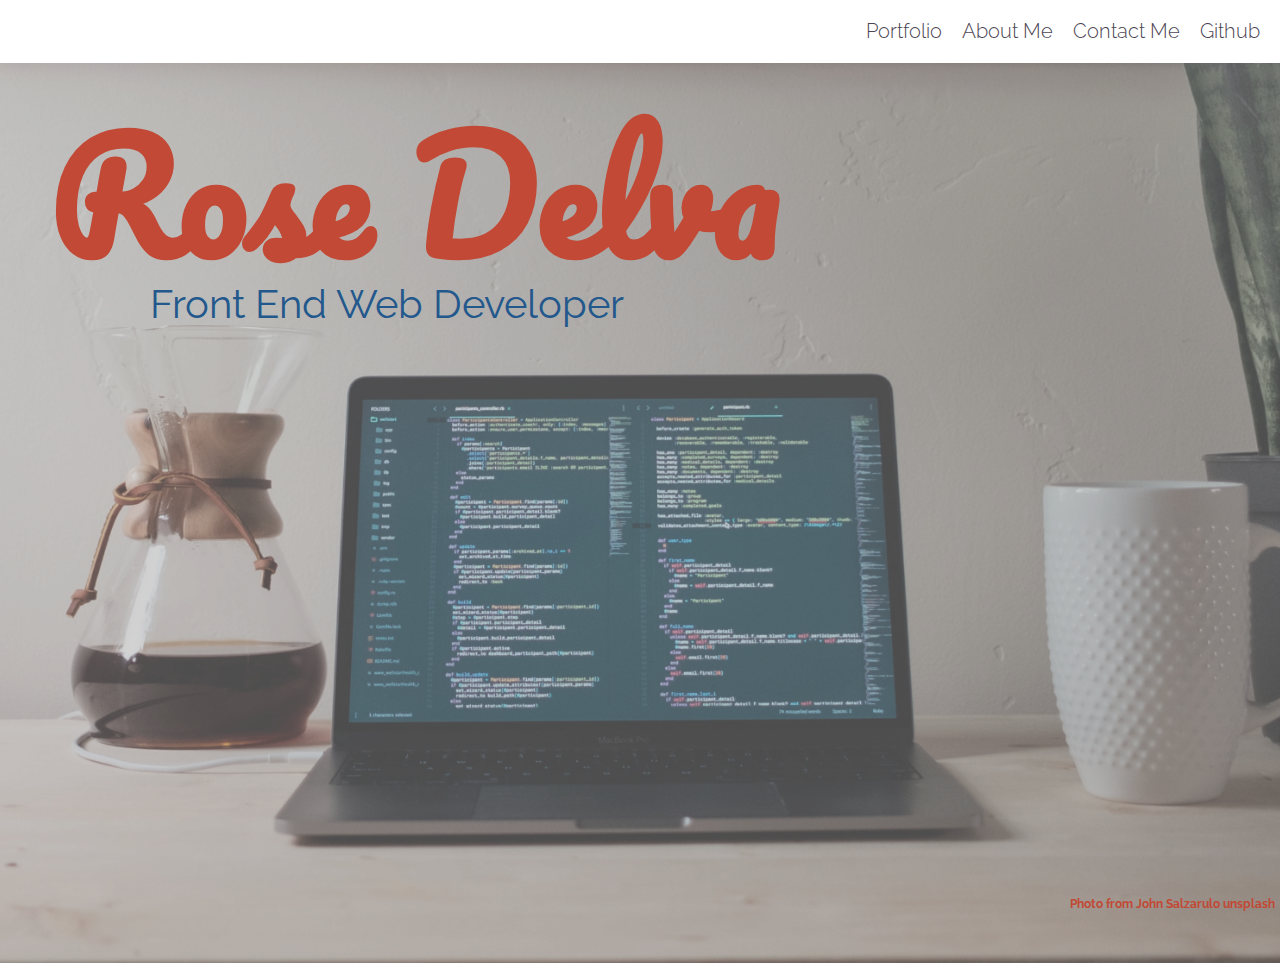
==== commit d1e398d4: "updated form and about me page" ====
--- a/index.html
+++ b/index.html
@@ -24,7 +24,7 @@
 						<li><a href="portfolio.html" id="portfolio">Portfolio</a></li>
 						<li><a href="about.html" id="about">About Me</a></li>
 						<li><a href="contact.html" id="contact">Contact Me</a></li>
-						<li><a href="https://github.com/rdelva" id="github">Github</a></li>
+						<li><a href="https://github.com/rdelva" id="github"  target="_blank">Github</a></li>
 					</ul>
 				</nav>
 			</header>
--- a/assets/css/style.css
+++ b/assets/css/style.css
@@ -1,28 +1,9 @@
 @import url("https://fonts.googleapis.com/css2?family=Raleway:ital,wght@0,300;0,400;0,700;0,900;1,400&display=swap");
 @import url("https://fonts.googleapis.com/css2?family=Pacifico&display=swap");
-.grid__row:after {
-  content: "";
-  display: table;
-  clear: both;
-}
-
 .container {
   width: 100%;
   margin: 0 auto;
   padding: 10px;
-}
-
-.grid__row:last-of-type, .grid__row {
-  display: flex;
-  flex-direction: column;
-  flex-wrap: wrap;
-}
-@media (min-width: 768px) and (max-width: 1080px) {
-  .grid__row:last-of-type, .grid__row {
-    display: flex;
-    flex-direction: row;
-    flex-wrap: wrap;
-  }
 }
 
 /*! normalize.css v8.0.1 | MIT License | github.com/necolas/normalize.css */
@@ -413,138 +394,60 @@
 }
 
 @media (min-width: 1080px) and (max-width: 1280px) {
-  .bio {
+  .bio, .contact-info {
     display: flex;
     flex-direction: row;
     flex-wrap: wrap;
-  }
-}
-@media (min-width: 1280px) and (max-width: 1400px) {
-  .bio {
+    justify-content: space-between;
+  }
+}
+@media (min-width: 1280px) and (max-width: 1400px) {
+  .bio, .contact-info {
     display: flex;
     flex-direction: row;
     flex-wrap: wrap;
-  }
-}
-@media (min-width: 1401px) {
-  .bio {
+    justify-content: space-between;
+  }
+}
+@media (min-width: 1401px) {
+  .bio, .contact-info {
     display: flex;
     flex-direction: row;
     flex-wrap: wrap;
-  }
-}
-@media (min-width: 1080px) and (max-width: 1280px) {
-  .bio-text {
+    justify-content: space-between;
+  }
+}
+@media (min-width: 1080px) and (max-width: 1280px) {
+  .bio-text, .bio .contact-text, .contact-info-text, .contact-info .contact-text {
     width: 50%;
   }
 }
 @media (min-width: 1280px) and (max-width: 1400px) {
-  .bio-text {
+  .bio-text, .bio .contact-text, .contact-info-text, .contact-info .contact-text {
     width: 50%;
   }
 }
 @media (min-width: 1401px) {
-  .bio-text {
+  .bio-text, .bio .contact-text, .contact-info-text, .contact-info .contact-text {
     width: 50%;
   }
 }
 
 @media (min-width: 1080px) and (max-width: 1280px) {
-  .skills {
-    width: 30%;
-  }
-}
-@media (min-width: 1280px) and (max-width: 1400px) {
-  .skills {
-    width: 30%;
+  .skills, form {
+    width: 49%;
+  }
+}
+@media (min-width: 1280px) and (max-width: 1400px) {
+  .skills, form {
+    width: 49%;
     margin-left: 10px;
   }
 }
 @media (min-width: 1401px) {
-  .skills {
-    width: 30%;
+  .skills, form {
+    width: 45%;
     margin-left: 10px;
-  }
-}
-
-.grid {
-  /* enf of col */
-}
-.grid__row {
-  padding-top: 10px;
-  padding-bottom: 10px;
-}
-@media (min-width: 768px) and (max-width: 1080px) {
-  .grid__col--1 {
-    width: 6.5%;
-  }
-  .grid__col--2 {
-    width: 15%;
-  }
-  .grid__col--3 {
-    width: 23.5%;
-  }
-  .grid__col--4 {
-    width: 32%;
-  }
-  .grid__col--5 {
-    width: 40.5%;
-  }
-  .grid__col--6 {
-    width: 49%;
-  }
-  .grid__col--7 {
-    width: 57.5%;
-  }
-  .grid__col--8 {
-    width: 66%;
-  }
-  .grid__col--9 {
-    width: 74.5%;
-  }
-  .grid__col--10 {
-    width: 83%;
-  }
-  .grid__col--11 {
-    width: 91.5%;
-  }
-  .grid__col--12 {
-    width: 100%;
-  }
-}
-
-/*end of grid*/
-@media (min-width: 640px) and (max-width: 768px) {
-  [class^=grid__col--] {
-    display: flex;
-    flex-direction: column;
-    flex-wrap: wrap;
-    margin-top: 0.75em;
-    margin-bottom: 0.75em;
-  }
-}
-@media (min-width: 768px) and (max-width: 1080px) {
-  [class^=grid__col--] {
-    display: flex;
-    flex-direction: row;
-    flex-wrap: wrap;
-    float: left;
-    min-height: 1px;
-    padding-left: 10px;
-    padding-right: 10px;
-  }
-  [class^=grid__col--] + [class^=grid__col--] {
-    margin-left: 2%;
-  }
-  [class^=grid__col--]:last-of-type {
-    float: right;
-  }
-}
-
-@media (min-width: 768px) and (max-width: 1080px) {
-  .centered {
-    margin-right: auto;
-    margin-left: auto;
   }
 }
 
@@ -553,6 +456,27 @@
   text-align: center;
 }
 @media (min-width: 768px) and (max-width: 1080px) {
+  .homepage-title {
+    text-align: initial;
+    padding-left: 40px;
+    padding-top: 35px;
+  }
+}
+@media (min-width: 1080px) and (max-width: 1280px) {
+  .homepage-title {
+    text-align: initial;
+    padding-left: 40px;
+    padding-top: 35px;
+  }
+}
+@media (min-width: 1280px) and (max-width: 1400px) {
+  .homepage-title {
+    text-align: initial;
+    padding-left: 40px;
+    padding-top: 35px;
+  }
+}
+@media (min-width: 1401px) {
   .homepage-title {
     text-align: initial;
     padding-left: 40px;
@@ -615,6 +539,21 @@
     font-size: 9.375em;
   }
 }
+@media (min-width: 1080px) and (max-width: 1280px) {
+  h1 {
+    font-size: 9.375em;
+  }
+}
+@media (min-width: 1280px) and (max-width: 1400px) {
+  h1 {
+    font-size: 9.375em;
+  }
+}
+@media (min-width: 1401px) {
+  h1 {
+    font-size: 9.375em;
+  }
+}
 
 h2 {
   margin: 0px;
@@ -629,6 +568,27 @@
   }
 }
 @media (min-width: 768px) and (max-width: 1080px) {
+  h2 {
+    padding-left: 100px;
+    font-size: 2.5em;
+    font-weight: 400;
+  }
+}
+@media (min-width: 1080px) and (max-width: 1280px) {
+  h2 {
+    padding-left: 100px;
+    font-size: 2.5em;
+    font-weight: 400;
+  }
+}
+@media (min-width: 1280px) and (max-width: 1400px) {
+  h2 {
+    padding-left: 100px;
+    font-size: 2.5em;
+    font-weight: 400;
+  }
+}
+@media (min-width: 1401px) {
   h2 {
     padding-left: 100px;
     font-size: 2.5em;
@@ -675,6 +635,23 @@
   font-family: "Raleway", sans-serif;
   font-size: 1em;
   font-weight: 300;
+}
+
+h4 {
+  margin-bottom: 0px;
+  text-decoration: underline;
+}
+
+.skills ul {
+  padding: 0px;
+  margin-top: 0px;
+  display: flex;
+  flex-direction: row;
+  flex-wrap: wrap;
+  justify-content: space-between;
+}
+.skills ul li {
+  list-style-type: none;
 }
 
 header {
@@ -1177,7 +1154,6 @@
 [type=submit]:hover {
   background-color: #fff;
   color: #C24935;
-  border-color: 1px solid #C24935;
 }
 
 /*# sourceMappingURL=style.css.map */
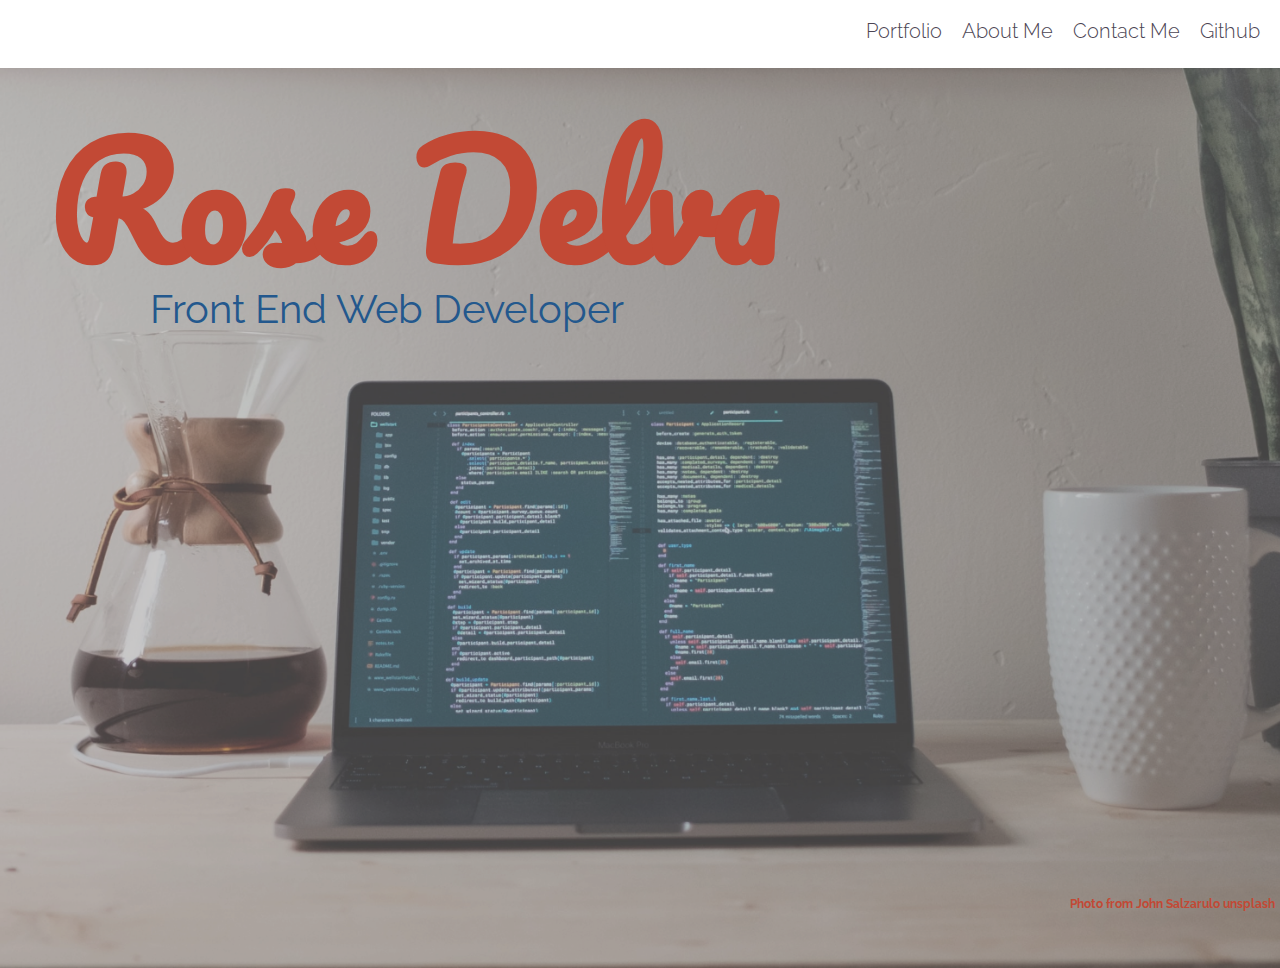
==== commit 1f3a0d39: "create underline for links" ====
--- a/index.html
+++ b/index.html
@@ -21,7 +21,7 @@
                 </div> <!-- homepage logo-->
 				<nav id="menu" class="homepage-menu">
 					<ul>
-						<li><a href="portfolio.html" id="portfolio">Portfolio</a></li>
+						<li><a href="portfolio.html" id="portfolio" >Portfolio</a></li>
 						<li><a href="about.html" id="about">About Me</a></li>
 						<li><a href="contact.html" id="contact">Contact Me</a></li>
 						<li><a href="https://github.com/rdelva" id="github"  target="_blank">Github</a></li>
--- a/assets/css/style.css
+++ b/assets/css/style.css
@@ -4,6 +4,12 @@
   width: 100%;
   margin: 0 auto;
   padding: 10px;
+}
+
+#menu ul a:link, #menu ul a:visited {
+  font-size: em(20px);
+  color: #4B4453;
+  font-weight: 300;
 }
 
 /*! normalize.css v8.0.1 | MIT License | github.com/necolas/normalize.css */
@@ -375,7 +381,12 @@
 }
 
 .whiteout {
-  background-color: rgba(255, 255, 255, 0.3);
+  background-color: rgba(223, 220, 217, 0.3);
+  height: calc(100vh - 0px);
+}
+
+.overlay-whiteout {
+  background-color: rgba(223, 220, 217, 0.904);
   height: calc(100vh - 0px);
 }
 
@@ -389,6 +400,19 @@
   height: calc(100vh - 0px);
 }
 
+body {
+  animation-name: fadein;
+  animation-duration: 0.5s;
+}
+
+@keyframes fadein {
+  from {
+    opacity: 0;
+  }
+  to {
+    opacity: 1;
+  }
+}
 .container {
   font-family: "Raleway", sans-serif;
 }
@@ -648,10 +672,16 @@
   display: flex;
   flex-direction: row;
   flex-wrap: wrap;
-  justify-content: space-between;
 }
 .skills ul li {
   list-style-type: none;
+  padding-left: 10px;
+}
+
+.error {
+  color: #C24935;
+  font-size: 0.625em;
+  font-weight: 300;
 }
 
 header {
@@ -791,23 +821,49 @@
   text-decoration: none;
   width: 100%;
   display: inline-block;
-}
-#menu ul a:link {
+  position: relative;
+  text-decoration: none;
+  padding-bottom: 5px;
   font-size: 1.25em;
-  color: #4B4453;
+  color: #C24935;
   font-weight: 300;
 }
-#menu ul a:visited {
-  font-size: 1.25em;
-  color: #4B4453;
-  font-weight: 300;
+#menu ul a::after {
+  border-bottom: 0.1em solid #C24935;
+  content: "";
+  position: absolute;
+  right: 100%;
+  bottom: 0.14em;
+  left: 0;
+  transition: right 0.4s cubic-bezier(0, 0.5, 0, 1);
 }
 #menu ul a:hover {
   font-size: 1.25em;
   color: #C24935;
   font-weight: 300;
 }
-
+#menu ul a:hover:hover::after {
+  border-bottom: 0.1em solid #C24935;
+  content: "";
+  position: absolute;
+  bottom: 0.14em;
+  animation: anchor-underline 2s cubic-bezier(0, 0.5, 0, 1) 1;
+}
+
+@keyframes anchor-underline {
+  0%, 10% {
+    left: 0;
+    right: 100%;
+  }
+  40%, 60% {
+    left: 0;
+    right: 0;
+  }
+  90%, 100% {
+    left: 100%;
+    right: 0;
+  }
+}
 .img {
   max-width: 100%;
 }
@@ -1154,6 +1210,7 @@
 [type=submit]:hover {
   background-color: #fff;
   color: #C24935;
+  border: none;
 }
 
 /*# sourceMappingURL=style.css.map */
